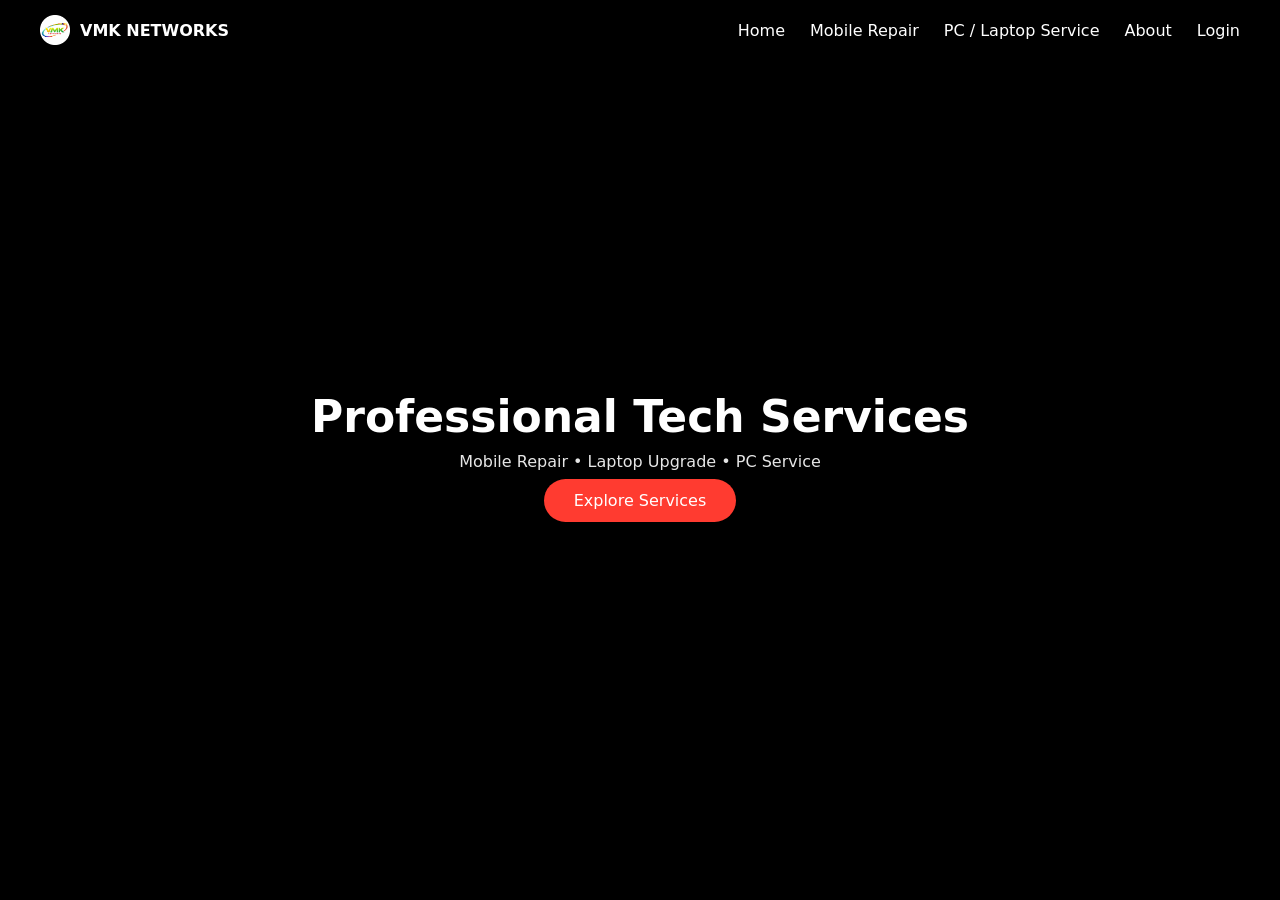
==== index.html @ 8741e0f6 "push1" ====
<!DOCTYPE html>
<html>

<head>

<meta charset="UTF-8">
<meta name="viewport" content="width=device-width, initial-scale=1.0">

<title>VMK Networks</title>

<link rel="icon" href="images/logo.png">

<link rel="stylesheet" href="css/style.css">

</head>

<body>

<nav class="navbar">

<div class="logo">
<img src="images/logo.png">
<span>VMK NETWORKS</span>
</div>

<ul class="nav-links">

<li><a href="index.html">Home</a></li>
<li><a href="pages/mobile-repair.html">Mobile Repair</a></li>
<li><a href="pages/pc-laptop-service.html">PC / Laptop Service</a></li>
<li><a href="pages/about.html">About</a></li>
<li><a href="login.html">Login</a></li>

</ul>

</nav>

<section class="hero">

<video autoplay muted loop class="video-bg">
<source src="video/background.mp4" type="video/mp4">
</video>

<div class="overlay"></div>

<div class="content">

<h1>Professional Tech Services</h1>

<p>Mobile Repair • Laptop Upgrade • PC Service</p>

<a href="login.html" class="btn">Explore Services</a>

</div>

</section>

<script src="js/app.js"></script>

</body>
</html>
---- css/style.css ----
*{
margin:0;
padding:0;
box-sizing:border-box;
font-family:system-ui, Arial;
}

body{
color:white;
background:#000;
}

/* NAVBAR */

.navbar{
position:fixed;
top:0;
width:100%;
display:flex;
justify-content:space-between;
align-items:center;
padding:15px 40px;
background:rgba(0,0,0,0.7);
backdrop-filter:blur(10px);
z-index:10;
}

.logo{
display:flex;
align-items:center;
gap:10px;
font-weight:600;
}

.logo img{
height:30px;
}

.nav-links{
list-style:none;
display:flex;
gap:25px;
}

.nav-links a{
text-decoration:none;
color:white;
}

/* VIDEO BACKGROUND */

.hero{
height:100vh;
display:flex;
justify-content:center;
align-items:center;
text-align:center;
position:relative;
padding:20px;
}

.video-bg{
position:absolute;
top:0;
left:0;
width:100%;
height:100%;
object-fit:cover;
filter:blur(6px) brightness(0.6);
z-index:-2;
}

.overlay{
position:absolute;
width:100%;
height:100%;
background:rgba(0,0,0,0.35);
z-index:-1;
}

.content{
max-width:700px;
}

.content h1{
font-size:44px;
margin-bottom:10px;
}

.content p{
margin-bottom:20px;
opacity:.9;
}

.btn{
background:#ff3b30;
padding:12px 30px;
border-radius:25px;
color:white;
text-decoration:none;
}

/* PAGE SECTION */

.section{
padding-top:120px;
max-width:900px;
margin:auto;
text-align:center;
}

.section h1{
font-size:36px;
margin-bottom:20px;
}

.section p{
line-height:1.6;
opacity:.85;
}

/* FORMS */

.form{
display:flex;
flex-direction:column;
gap:12px;
margin-top:20px;
}

.form input,
.form textarea{
padding:10px;
border-radius:8px;
border:none;
}

.form button{
border:none;
cursor:pointer;
}

/* MOBILE */

@media(max-width:768px){

.nav-links{
gap:12px;
font-size:14px;
}

.content h1{
font-size:30px;
}

}
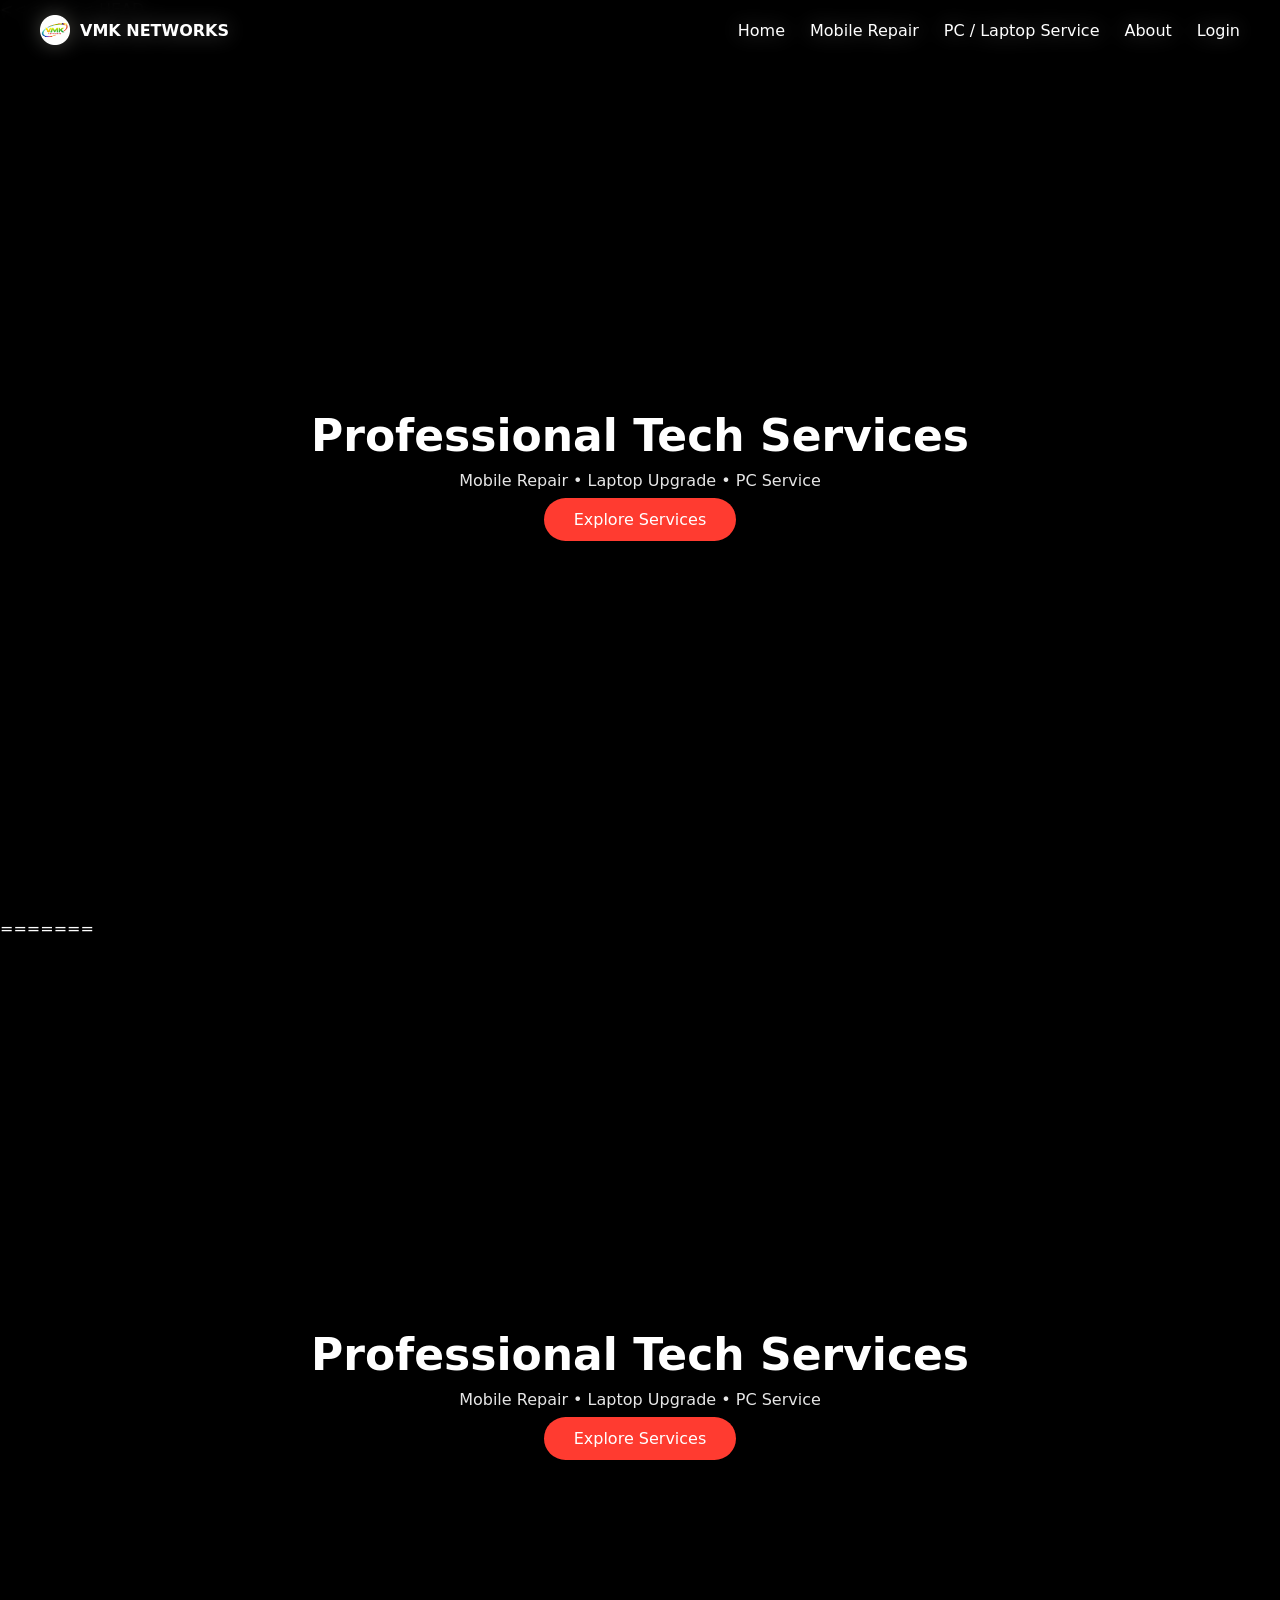
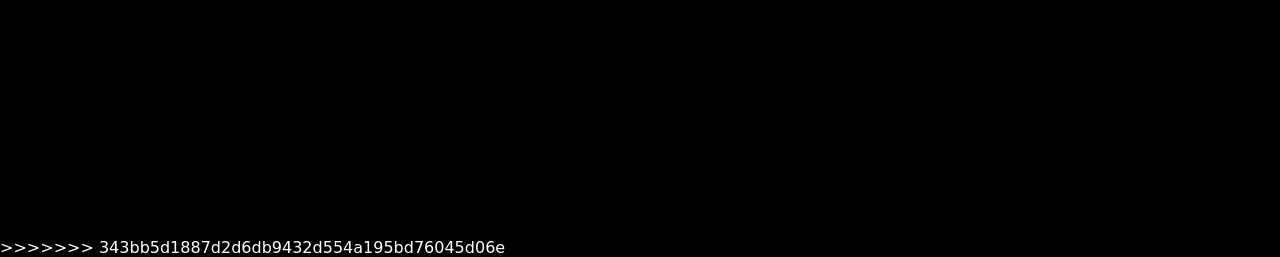
==== commit a99fcec8: "Merge branch 'main' of https://github.com/manikandanadmin/manikandanadmin.github.io" ====
--- a/index.html
+++ b/index.html
@@ -1,3 +1,4 @@
+<<<<<<< HEAD
 <!DOCTYPE html>
 <html>
 
@@ -58,4 +59,66 @@
 <script src="js/app.js"></script>
 
 </body>
+=======
+<!DOCTYPE html>
+<html>
+
+<head>
+
+<meta charset="UTF-8">
+<meta name="viewport" content="width=device-width, initial-scale=1.0">
+
+<title>VMK Networks</title>
+
+<link rel="icon" href="images/logo.png">
+
+<link rel="stylesheet" href="css/style.css">
+
+</head>
+
+<body>
+
+<nav class="navbar">
+
+<div class="logo">
+<img src="images/logo.png">
+<span>VMK NETWORKS</span>
+</div>
+
+<ul class="nav-links">
+
+<li><a href="index.html">Home</a></li>
+<li><a href="pages/mobile-repair.html">Mobile Repair</a></li>
+<li><a href="pages/pc-laptop-service.html">PC / Laptop Service</a></li>
+<li><a href="pages/about.html">About</a></li>
+<li><a href="login.html">Login</a></li>
+
+</ul>
+
+</nav>
+
+<section class="hero">
+
+<video autoplay muted loop class="video-bg">
+<source src="video/background.mp4" type="video/mp4">
+</video>
+
+<div class="overlay"></div>
+
+<div class="content">
+
+<h1>Professional Tech Services</h1>
+
+<p>Mobile Repair • Laptop Upgrade • PC Service</p>
+
+<a href="login.html" class="btn">Explore Services</a>
+
+</div>
+
+</section>
+
+<script src="js/app.js"></script>
+
+</body>
+>>>>>>> 343bb5d1887d2d6db9432d554a195bd76045d06e
 </html>
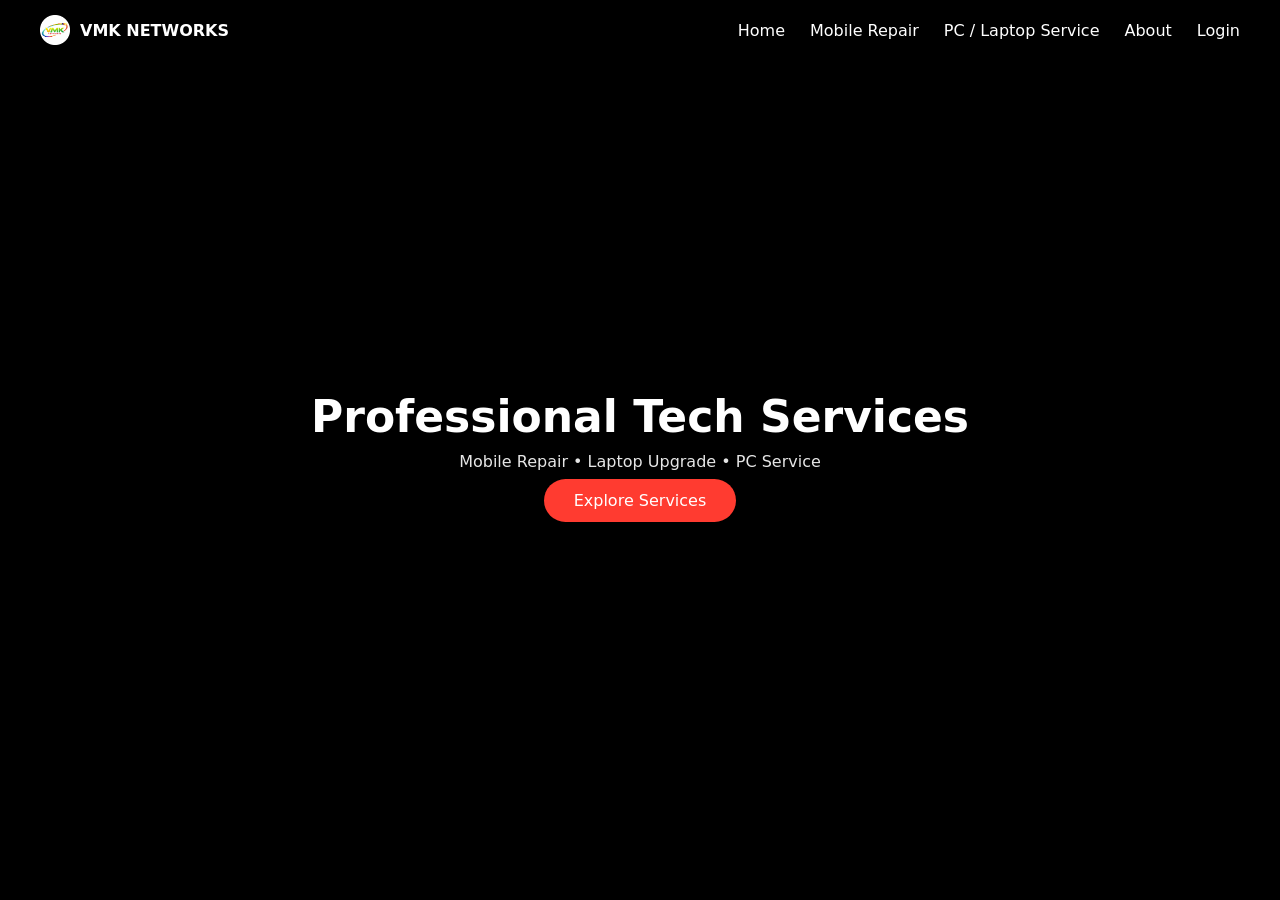
==== commit 498dffb4: "push1" ====
--- a/index.html
+++ b/index.html
@@ -1,4 +1,3 @@
-<<<<<<< HEAD
 <!DOCTYPE html>
 <html>
 
@@ -52,73 +51,12 @@
 
 <a href="login.html" class="btn">Explore Services</a>
 
-</div>
+</div> 
 
-</section>
+</section> 
 
 <script src="js/app.js"></script>
 
 </body>
-=======
-<!DOCTYPE html>
-<html>
 
-<head>
-
-<meta charset="UTF-8">
-<meta name="viewport" content="width=device-width, initial-scale=1.0">
-
-<title>VMK Networks</title>
-
-<link rel="icon" href="images/logo.png">
-
-<link rel="stylesheet" href="css/style.css">
-
-</head>
-
-<body>
-
-<nav class="navbar">
-
-<div class="logo">
-<img src="images/logo.png">
-<span>VMK NETWORKS</span>
-</div>
-
-<ul class="nav-links">
-
-<li><a href="index.html">Home</a></li>
-<li><a href="pages/mobile-repair.html">Mobile Repair</a></li>
-<li><a href="pages/pc-laptop-service.html">PC / Laptop Service</a></li>
-<li><a href="pages/about.html">About</a></li>
-<li><a href="login.html">Login</a></li>
-
-</ul>
-
-</nav>
-
-<section class="hero">
-
-<video autoplay muted loop class="video-bg">
-<source src="video/background.mp4" type="video/mp4">
-</video>
-
-<div class="overlay"></div>
-
-<div class="content">
-
-<h1>Professional Tech Services</h1>
-
-<p>Mobile Repair • Laptop Upgrade • PC Service</p>
-
-<a href="login.html" class="btn">Explore Services</a>
-
-</div>
-
-</section>
-
-<script src="js/app.js"></script>
-
-</body>
->>>>>>> 343bb5d1887d2d6db9432d554a195bd76045d06e
 </html>
--- a/css/style.css
+++ b/css/style.css
@@ -153,4 +153,4 @@
 font-size:30px;
 }
 
-}+}  
